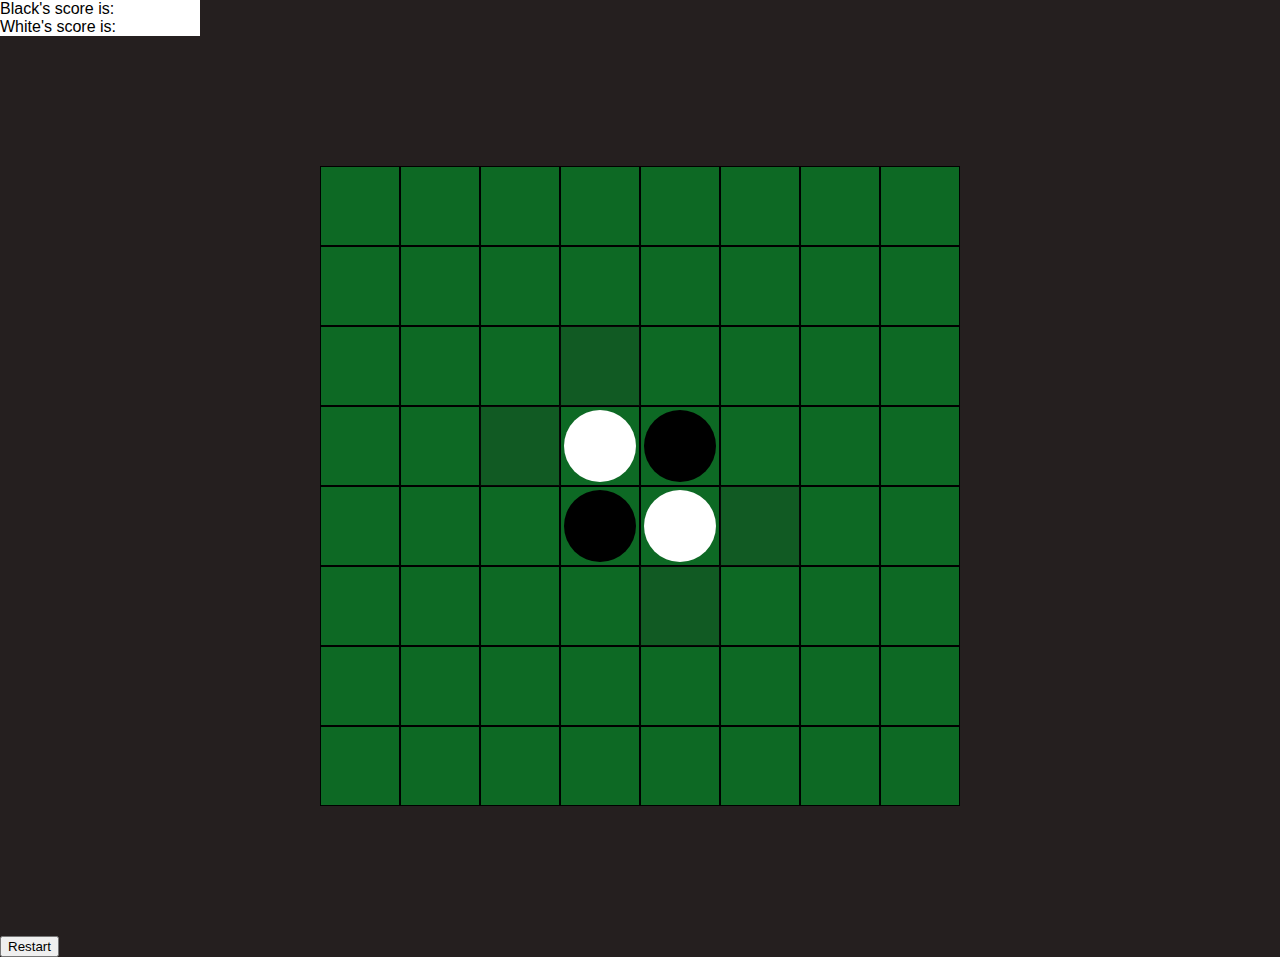
==== othello/index.html @ f71e2c7c "Add files via upload" ====
<!DOCTYPE html>
<html lang="en">
<head>
    <meta charset="UTF-8">
    <meta http-equiv="X-UA-Compatible" content="IE=edge">
    <meta name="viewport" content="width=device-width, initial-scale=1.0">
    <link rel="stylesheet" href="styles.css">
    <script src="script.js" defer></script>
    <title>Document</title>
</head>
<body>
<div class="scoreboard">
<div class="scoreblack">Black's score is:  </div>
<div class="scorewhite">White's score is:  </div>
</div>
<div class="board bcircle" id="board">
<div class="cell" id="0"  data-cell></div>
<div class="cell" id="1"  data-cell></div>
<div class="cell" id="2"  data-cell></div>
<div class="cell" id="3"  data-cell></div>
<div class="cell" id="4"  data-cell></div>
<div class="cell" id="5"  data-cell></div>
<div class="cell" id="6"  data-cell></div>
<div class="cell" id="7"  data-cell></div>
<div class="cell" id="8"  data-cell></div>
<div class="cell" id="9"  data-cell></div>
<div class="cell" id="10" data-cell></div>
<div class="cell" id="11" data-cell></div>
<div class="cell" id="12" data-cell></div>
<div class="cell" id="13" data-cell></div>
<div class="cell" id="14" data-cell></div>
<div class="cell" id="15" data-cell></div>
<div class="cell" id="16" data-cell></div>
<div class="cell" id="17" data-cell></div>
<div class="cell" id="18" data-cell></div>
<div class="cell" id="19" data-cell></div>
<div class="cell" id="20" data-cell></div>
<div class="cell" id="21" data-cell></div>
<div class="cell" id="22" data-cell></div>
<div class="cell" id="23" data-cell></div>
<div class="cell" id="24" data-cell></div>
<div class="cell" id="25" data-cell></div>
<div class="cell" id="26" data-cell></div>
<div class="cell wcircle" id="27" data-cell></div>
<div class="cell bcircle" id="28" data-cell></div>
<div class="cell" id="29" data-cell></div>
<div class="cell" id="30" data-cell></div>
<div class="cell" id="31" data-cell></div>
<div class="cell" id="32" data-cell></div>
<div class="cell" id="33" data-cell></div>
<div class="cell" id="34" data-cell></div>
<div class="cell bcircle" id="35" data-cell></div>
<div class="cell wcircle" id="36" data-cell></div>
<div class="cell" id="37" data-cell></div>
<div class="cell" id="38" data-cell></div>
<div class="cell" id="39" data-cell></div>
<div class="cell" id="40" data-cell></div>
<div class="cell" id="41" data-cell></div>
<div class="cell" id="42" data-cell></div>
<div class="cell" id="43" data-cell></div>
<div class="cell" id="44" data-cell></div>
<div class="cell" id="45" data-cell></div>
<div class="cell" id="46" data-cell></div>
<div class="cell" id="47" data-cell></div>
<div class="cell" id="48" data-cell></div>
<div class="cell" id="49" data-cell></div>
<div class="cell" id="50" data-cell></div>
<div class="cell" id="51" data-cell></div>
<div class="cell" id="52" data-cell></div>
<div class="cell" id="53" data-cell></div>
<div class="cell" id="54" data-cell></div>
<div class="cell" id="55" data-cell></div>
<div class="cell" id="56" data-cell></div>
<div class="cell" id="57" data-cell></div>
<div class="cell" id="58" data-cell></div>
<div class="cell" id="59" data-cell></div>
<div class="cell" id="60" data-cell></div>
<div class="cell" id="61" data-cell></div>
<div class="cell" id="62" data-cell></div>
<div class="cell" id="63" data-cell></div>
</div>   
<div class="winning-message" id="winningMessage">
<div data-winning-message-text></div>
<button id="restartButton">Restart</button>
</div>
</body>
</html>
---- othello/styles.css ----
*, *::after, *::before {
    box-sizing: border-box;
}

:root {
   --cell-size: 80px;
   --mark-size: calc(var(--cell-size) * .9);
}

body {
    margin: 0;
}

.board {
    width: 100vw;
    height: 100vh;
    display: grid;
    justify-content: center;
    align-content: center;
    justify-items: center;
    align-items: center;
    grid-template-columns: repeat(8,auto)
}

.cell {
    width: var(--cell-size);
    height: var(--cell-size);
    background-color: rgb(13, 105, 36);
    border: 1.0px solid black;
    display: flex;
    justify-content: center;
    align-items: center;
    position: relative;
    cursor: not-allowed;
    transition: 0.5s;
}




.cell.wcircle, .cell.bcircle{
cursor: not-allowed;
}


.board.bcircle .cell:not(.wcircle):not(.bcircle):hover::before{
    opacity: 0.2;
}   


.board.wcircle .cell:not(.wcircle):not(.bcircle):hover::before{
    opacity: 0.2;
}

.cell.wcircle::before,
.board.wcircle .cell:not(.wcircle):not(.bcircle):hover::before{
    content: ' ';
    position: absolute;
    width: var(--mark-size);
    height: var(--mark-size);
    border-radius: 50%;
    background-color: white;
}




.cell.bcircle::before,.board.bcircle .cell:not(.wcircle):not(.bcircle):hover::before
{
    content: ' ';
    position: absolute;
    width: var(--mark-size);
    height: var(--mark-size);
    background-color: black;
    border-radius: 50%;
}


.cell:not(.legalmove){
    pointer-events: none;
}

.cell.legalmove {
    cursor:pointer;
    opacity: 0.8;
}

body {
 background-color: rgb(37, 31, 31);   
}

.scoreboard
{
    background-color: rgb(255, 255, 255);
    width: 200px;
    font-family: 'Gill Sans', 'Gill Sans MT', Calibri, 'Trebuchet MS', sans-serif;
}
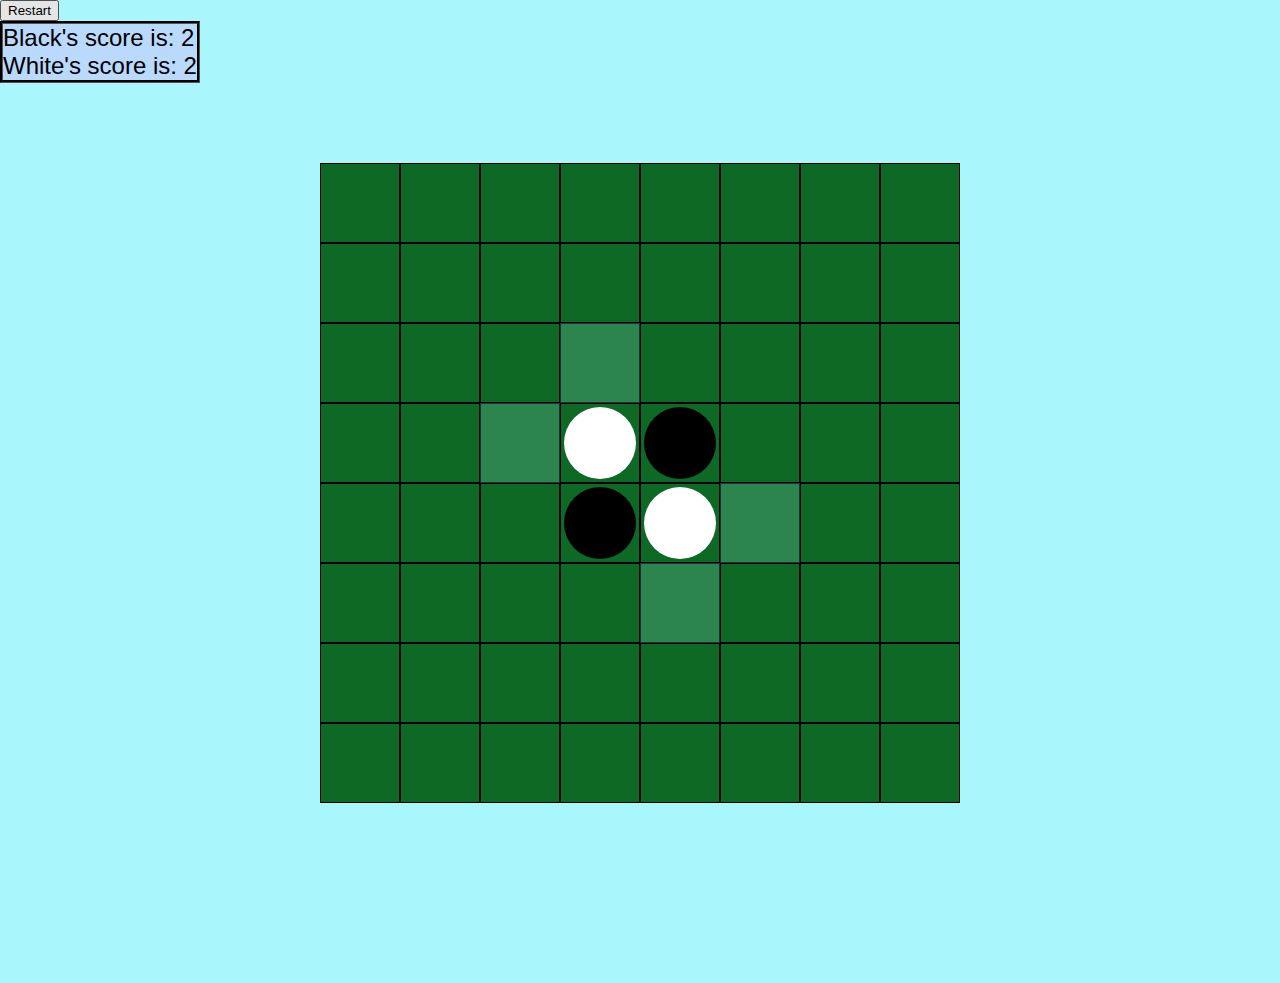
==== commit fec8d0d0: "Update index.html" ====
--- a/othello/index.html
+++ b/othello/index.html
@@ -9,10 +9,14 @@
     <title>Document</title>
 </head>
 <body>
-<div class="scoreboard">
+<div>
+<button id="RB" onclick="resetFunction()">Restart</button>      
+<div class="scoreboard"> 
 <div class="scoreblack">Black's score is:  </div>
 <div class="scorewhite">White's score is:  </div>
-</div>
+</div> 
+
+</div>  
 <div class="board bcircle" id="board">
 <div class="cell" id="0"  data-cell></div>
 <div class="cell" id="1"  data-cell></div>
@@ -84,4 +88,4 @@
 <button id="restartButton">Restart</button>
 </div>
 </body>
-</html>+</html>
--- a/othello/styles.css
+++ b/othello/styles.css
@@ -19,7 +19,10 @@
     align-content: center;
     justify-items: center;
     align-items: center;
-    grid-template-columns: repeat(8,auto)
+    grid-template-columns: repeat(8,auto);
+    margin-top: 0px;
+    position:relative;
+    top: -50px;
 }
 
 .cell {
@@ -86,12 +89,52 @@
 }
 
 body {
- background-color: rgb(37, 31, 31);   
+ background-color: rgb(169, 246, 252);   
 }
 
 .scoreboard
 {
-    background-color: rgb(255, 255, 255);
+    background-color: rgb(185, 217, 253);
     width: 200px;
     font-family: 'Gill Sans', 'Gill Sans MT', Calibri, 'Trebuchet MS', sans-serif;
-}+    justify-content: center;
+    font-size: 1.5rem;
+    align-items: center;
+    position: relative;
+    border-style: groove;
+    border-color: black;
+    
+}
+
+.winning-message {
+    display: none;
+    position: fixed;
+    top: 0;
+    left: 0;
+    right: 0;
+    bottom: 0;
+    background-color: rgba(0, 0, 0, .8);
+    justify-content: center;
+    align-items: center;
+    color: white;
+    font-size: 5rem;
+    flex-direction: column;
+  }
+  
+  .winning-message button {
+    font-size: 3rem;
+    background-color: white;
+    border: 1px solid black;
+    padding: .25em .5em;
+    cursor: pointer;
+  }
+  
+  .winning-message button:hover {
+    background-color: black;
+    color: white;
+    border-color: white;
+  }
+  
+  .winning-message.show {
+    display: flex;
+  }
